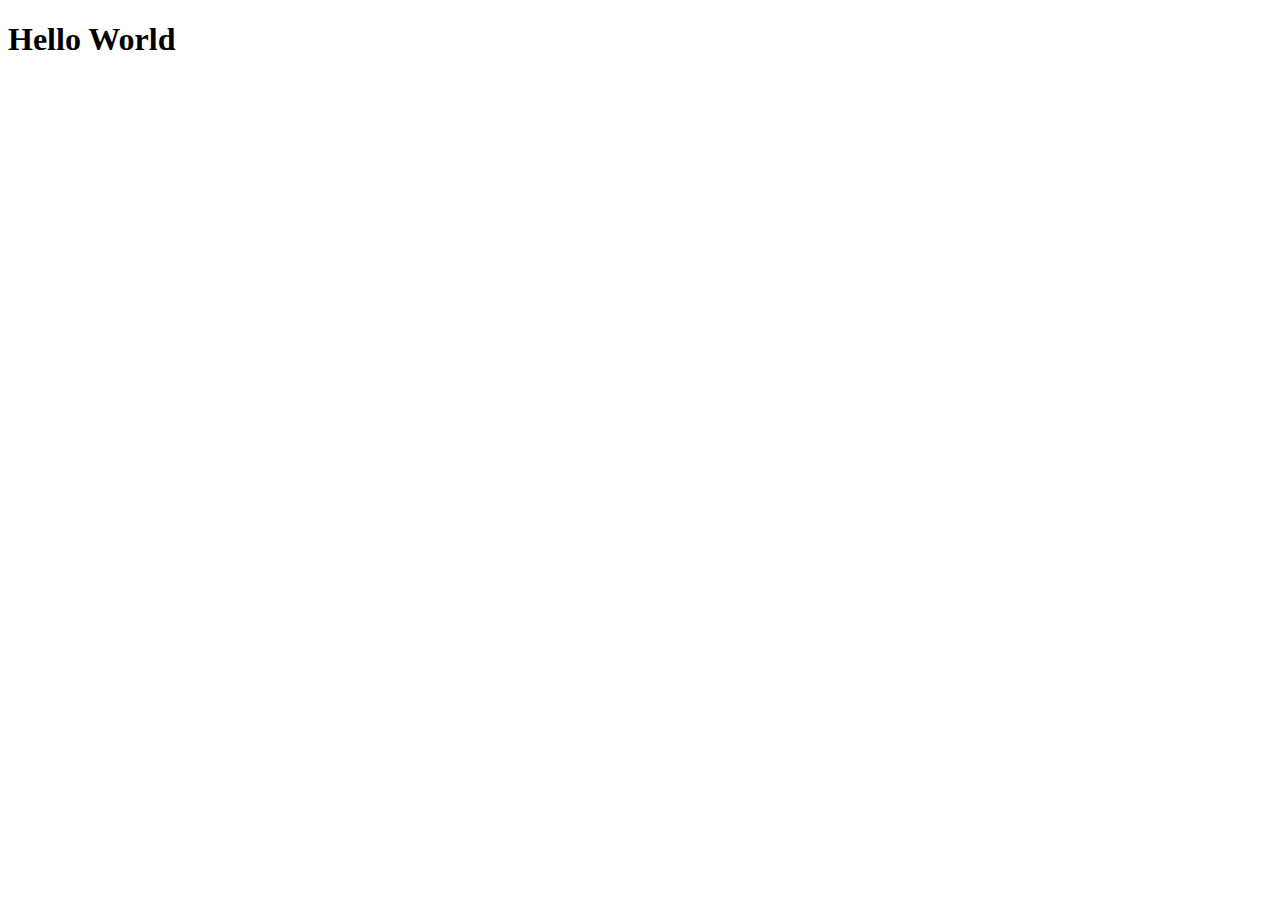
==== index.html @ b6302e33 "Created base files" ====
<!DOCTYPE html>
<html lang="en">
<head>
    <meta charset="UTF-8">
    <meta http-equiv="X-UA-Compatible" content="IE=edge">
    <meta name="viewport" content="width=device-width, initial-scale=1.0">
    <title>Urugourmet | Home</title>
    <link rel="stylesheet" href="/css/style.css">
    <script src="/js/main.js" type="module"></script>
</head>
<body>
    <h1>Hello World</h1>
</body>
</html>
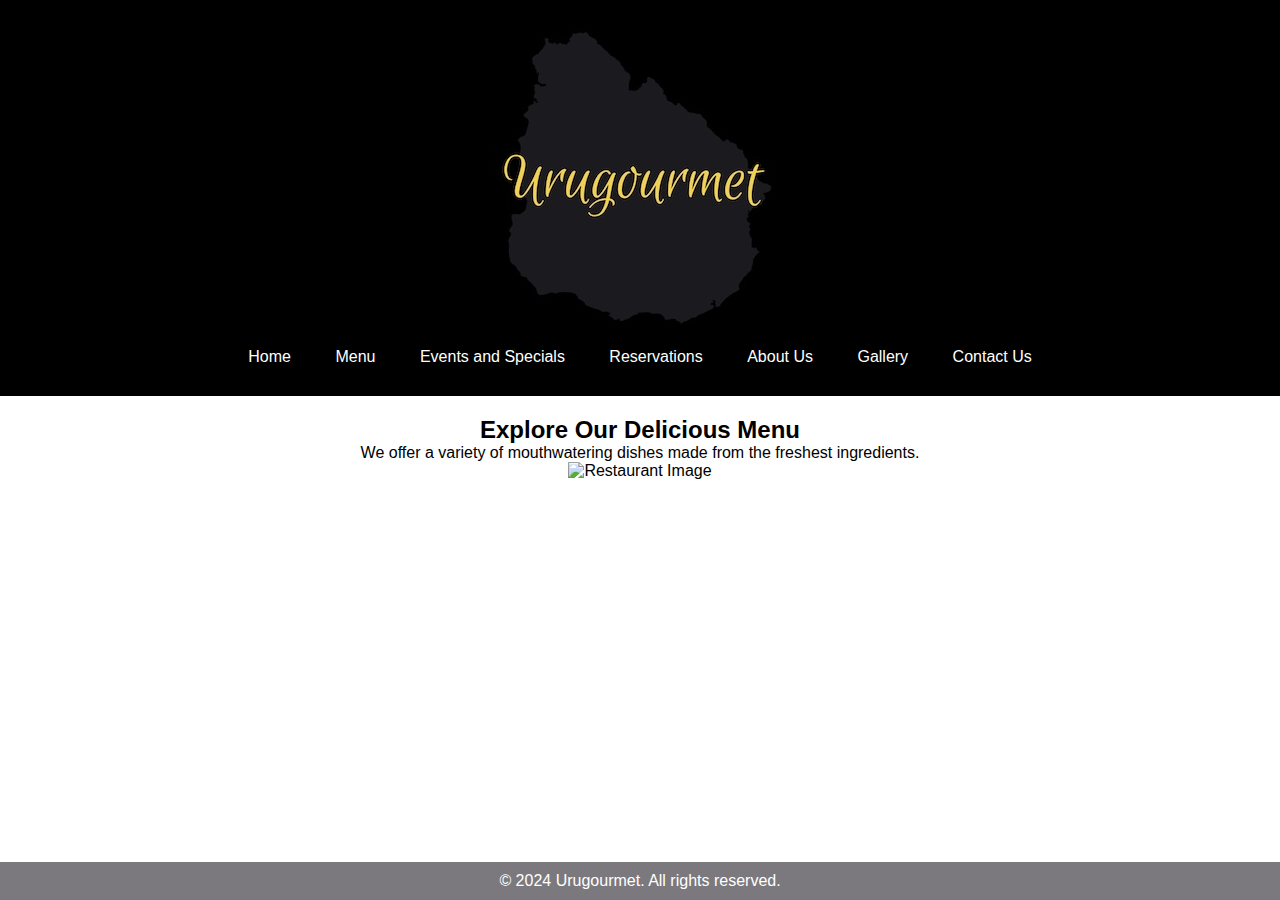
==== commit 8a3bfda7: "Creating home page" ====
--- a/index.html
+++ b/index.html
@@ -9,6 +9,25 @@
     <script src="/js/main.js" type="module"></script>
 </head>
 <body>
-    <h1>Hello World</h1>
+    <header>
+        <a href="index.html"><img src="/images/Urugourmet_logo.jpg" alt="The Urugourmet logo"></a>
+        <nav>
+            <a href="">Home</a>
+            <a href="">Menu</a>
+            <a href="">Events and Specials</a>
+            <a href="">Reservations</a>
+            <a href="">About Us</a>
+            <a href="">Gallery</a>
+            <a href="">Contact Us</a>
+        </nav>
+    </header>
+    <div class="main-content">
+        <h2>Explore Our Delicious Menu</h2>
+        <p>We offer a variety of mouthwatering dishes made from the freshest ingredients.</p>
+        <img src="restaurant.jpg" alt="Restaurant Image" style="max-width: 100%; height: auto;">
+    </div>
+    <footer>
+        <p>&copy; 2024 Urugourmet. All rights reserved.</p>
+    </footer>
 </body>
 </html>--- a/css/style.css
+++ b/css/style.css
@@ -0,0 +1,42 @@
+* {
+    margin: 0;
+    padding: 0;
+}
+@import url('https://fonts.googleapis.com/css2?family=Euphoria+Script&family=Open+Sans:ital,wght@0,300..800;1,300..800&display=swap');
+
+body {
+    font-family: "Open-sans", sans-serif;
+    margin: 0;
+    padding: 0;
+}
+header {
+    background-color: #000000;
+    padding: 20px;
+    text-align: center;
+}
+nav {
+    background-color: #000000;
+    padding: 10px 0;
+    text-align: center;
+}
+nav a {
+    color: #ffffff;
+    text-decoration: none;
+    padding: 10px 20px;
+}
+nav a:hover {
+    background-color: #495057;
+}
+.main-content {
+    padding: 20px;
+    text-align: center;
+}
+footer {
+    background-color: #7B797E;
+    color: #ffffff;
+    text-align: center;
+    padding: 10px 0;
+    position: fixed;
+    bottom: 0;
+    width: 100%;
+}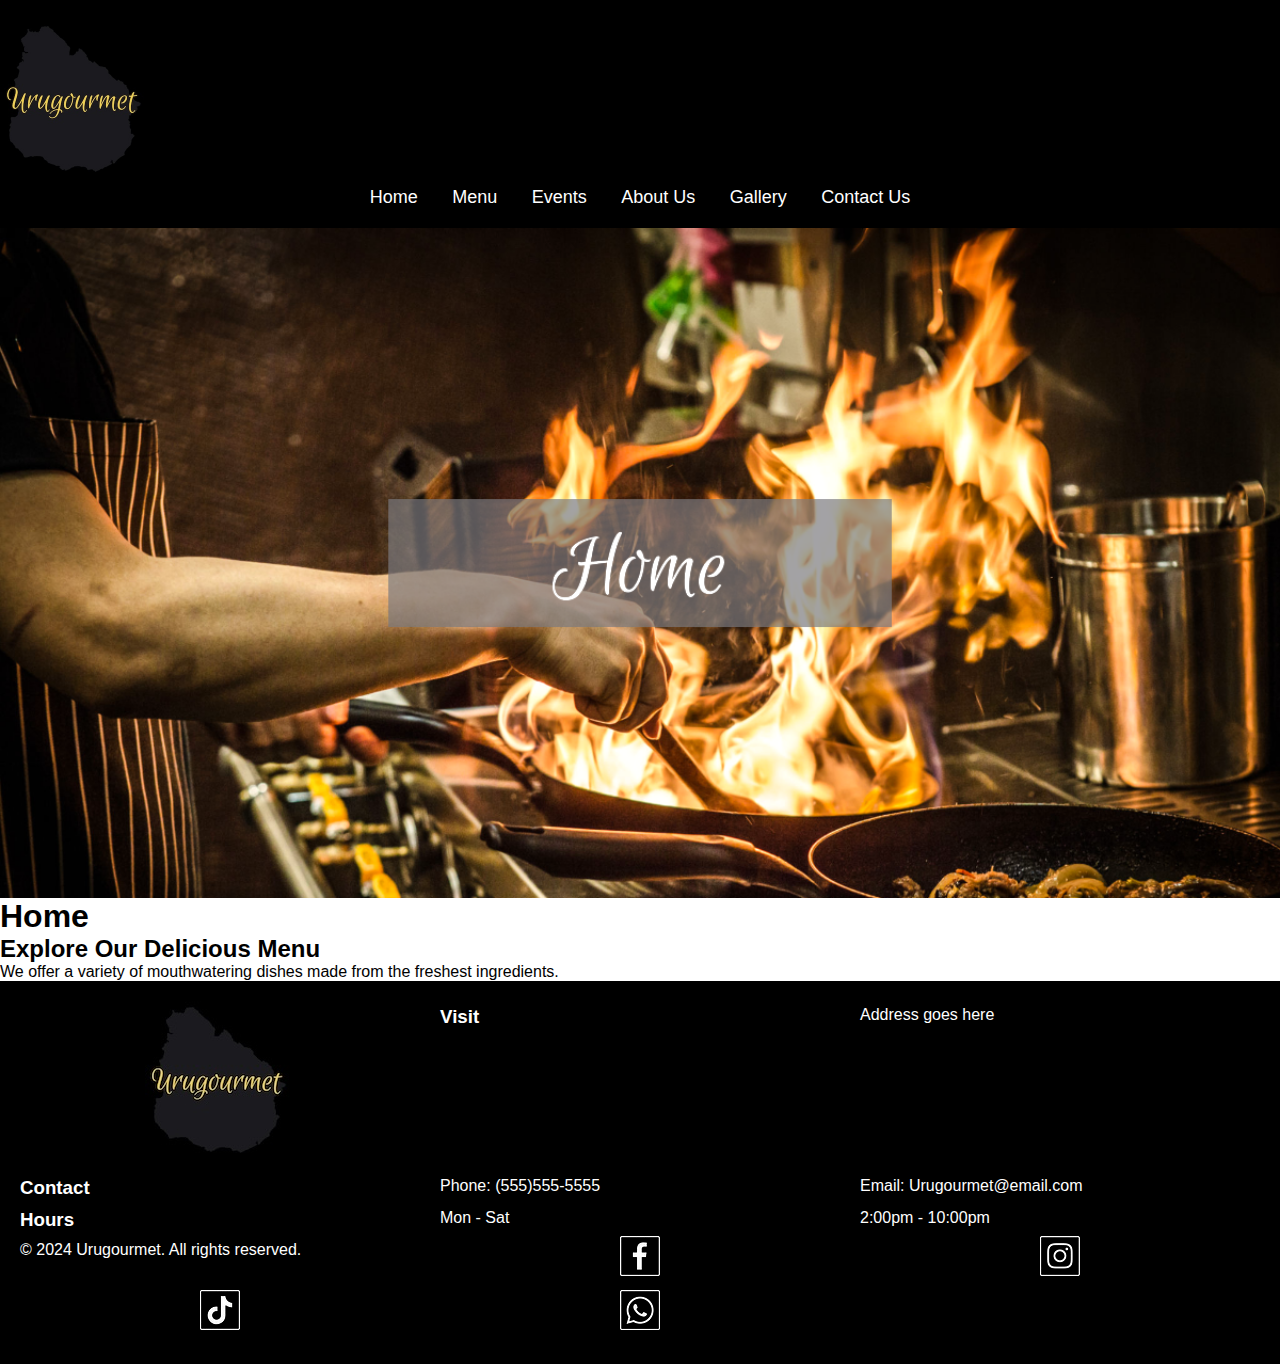
==== commit ee1486ce: "Added images for each page" ====
--- a/index.html
+++ b/index.html
@@ -9,25 +9,17 @@
     <script src="/js/main.js" type="module"></script>
 </head>
 <body>
-    <header>
-        <a href="index.html"><img src="/images/Urugourmet_logo.jpg" alt="The Urugourmet logo"></a>
-        <nav>
-            <a href="">Home</a>
-            <a href="">Menu</a>
-            <a href="">Events and Specials</a>
-            <a href="">Reservations</a>
-            <a href="">About Us</a>
-            <a href="">Gallery</a>
-            <a href="">Contact Us</a>
-        </nav>
-    </header>
+    <!-- Container for the header -->
+    <div id="headerContainer"></div>
+
     <div class="main-content">
+        <img src="images/home.png" alt="Image of a chef cooking in the restaurant kitchen">
+        <h1>Home</h1>
         <h2>Explore Our Delicious Menu</h2>
         <p>We offer a variety of mouthwatering dishes made from the freshest ingredients.</p>
-        <img src="restaurant.jpg" alt="Restaurant Image" style="max-width: 100%; height: auto;">
     </div>
-    <footer>
-        <p>&copy; 2024 Urugourmet. All rights reserved.</p>
-    </footer>
+
+    <!-- Container for the footer -->
+    <div id="footerContainer"></div>
 </body>
 </html>--- a/css/style.css
+++ b/css/style.css
@@ -9,7 +9,7 @@
     margin: 0;
     padding: 0;
 }
-header {
+/* header {
     background-color: #000000;
     padding: 20px;
     text-align: center;
@@ -26,17 +26,219 @@
 }
 nav a:hover {
     background-color: #495057;
-}
+} */
+
+/* Style for the header */
+header {
+    background-color: #000000; /* Change the background color as needed */
+    padding: 20px 0; /* Adjust the padding as needed */
+    box-shadow: 0 2px 4px rgba(0, 0, 0, 0.1); /* Add a subtle shadow */
+}
+
+/* Style for the logo */
+header img {
+    width: 150px; /* Adjust the width of the logo as needed */
+    height: auto;
+    display: block;
+}
+
+/* Style for the navigation links */
+nav {
+    text-align: center;
+    margin-top: 10px; /* Adjust the top margin as needed */
+}
+
+nav a {
+    text-decoration: none;
+    color: #ffffff; /* Change the color of the links as needed */
+    margin: 0 15px; /* Adjust the horizontal spacing between links as needed */
+    font-size: 18px; /* Adjust the font size as needed */
+}
+
+nav a:hover {
+    color: #555; /* Change the color of the links on hover as needed */
+}
+
+/* Style for the hamburger menu icon */
+.hamburger {
+    display: none; /* Initially hide the hamburger menu icon */
+}
+
+/* Media query for mobile devices */
+@media (max-width: 768px) {
+    nav {
+        display: none; /* Hide the navigation links on small screens */
+    }
+
+    .hamburger {
+        display: block; /* Display the hamburger menu icon */
+        position: absolute;
+        top: 20px;
+        right: 20px;
+        cursor: pointer;
+    }
+
+    .hamburger .bar {
+        width: 25px;
+        height: 3px;
+        background-color: #ffffff;
+        margin: 5px 0;
+        transition: 0.4s;
+    }
+
+    /* Rotate the bars to create the "close" icon */
+    .hamburger.active .bar:nth-child(1) {
+        transform: rotate(-45deg) translate(-6px, 5px);
+    }
+
+    .hamburger.active .bar:nth-child(2) {
+        opacity: 0;
+    }
+
+    .hamburger.active .bar:nth-child(3) {
+        transform: rotate(45deg) translate(-6px, -5px);
+    }
+
+    /* Display the navigation links when the hamburger menu is active */
+    nav.active {
+        display: block;
+        position: absolute;
+        top: 70px; /* Adjust as needed */
+        right: 0px; /* Adjust as needed */
+        background-color: #000000; /* Adjust as needed */
+        padding: 10px; /* Adjust as needed */
+        border-radius: 5px; /* Adjust as needed */
+        box-shadow: 0 2px 4px rgba(0, 0, 0, 0.1); /* Add a subtle shadow */
+    }
+
+    nav.active a {
+        display: block;
+        margin-bottom: 10px; /* Adjust as needed */
+    }
+}
+
+
+
+
+
 .main-content {
+    width: 100%;
+}
+
+.main-content img {
+    width: 100%;
+    height: auto;
+    display: block; /* remove extra space below inline images */
+}
+
+footer {
+    background-color: #000000;
+    color: #ffffff;
+    text-align: center;
+
+}
+
+/* Style for the container */
+#menuContainer {
+    max-width: 800px;
+    margin: 0 auto;
     padding: 20px;
-    text-align: center;
-}
+  }
+  
+  /* Style for each category */
+  .category {
+    margin-bottom: 30px;
+  }
+  
+  /* Style for category headings */
+  .category h2 {
+    text-align: center;
+    font-size: 1.5em;
+    margin-bottom: 10px;
+  }
+  
+  /* Style for menu items */
+  ul {
+    list-style-type: none;
+    padding: 0;
+  }
+  
+  ul li {
+    margin-bottom: 10px;
+  }
+  
+  /* Style for menu item names */
+  ul li strong {
+    font-size: 1.2em;
+  }
+  
+  /* Style for menu item descriptions */
+  ul li {
+    font-size: 1em;
+    line-height: 1.4;
+  }
+  
+
+  /* FOOTER */
+
 footer {
-    background-color: #7B797E;
-    color: #ffffff;
-    text-align: center;
-    padding: 10px 0;
-    position: fixed;
-    bottom: 0;
-    width: 100%;
-}+    padding: 20px;
+    display: grid;
+    grid-template-columns: repeat(3, 1fr);
+    grid-column-gap: 20px;
+    text-align: center;
+}
+
+footer a {
+    text-decoration: none;
+}
+
+footer img {
+    max-width: 100%;
+    height: auto;
+    margin-bottom: 10px;
+    grid-column: 1 / span 1;
+    grid-row: 1 / span 3; /* Adjust the number of rows as needed */
+}
+
+footer p, footer h3 {
+    margin: 5px 0;
+    text-align: left;
+}
+
+footer .address {
+    grid-column: 2 / span 1;
+    grid-row: 1 / span 1;
+}
+
+footer .contact {
+    grid-column: 2 / span 1;
+    grid-row: 2 / span 1;
+}
+
+footer .hours {
+    grid-column: 2 / span 1;
+    grid-row: 3 / span 1;
+}
+
+footer input[type="email"], footer button[type="submit"] {
+    padding: 5px;
+    width: calc(100% - 10px); /* Adjust width as needed */
+    margin-bottom: 10px;
+}
+
+footer button[type="submit"] {
+    background-color: #4CAF50;
+    color: white;
+    border: none;
+    cursor: pointer;
+}
+
+footer button[type="submit"]:hover {
+    background-color: #45a049;
+}
+
+footer .social-media {
+    margin-top: 10px;
+    grid-column: 3 / span 1;
+}
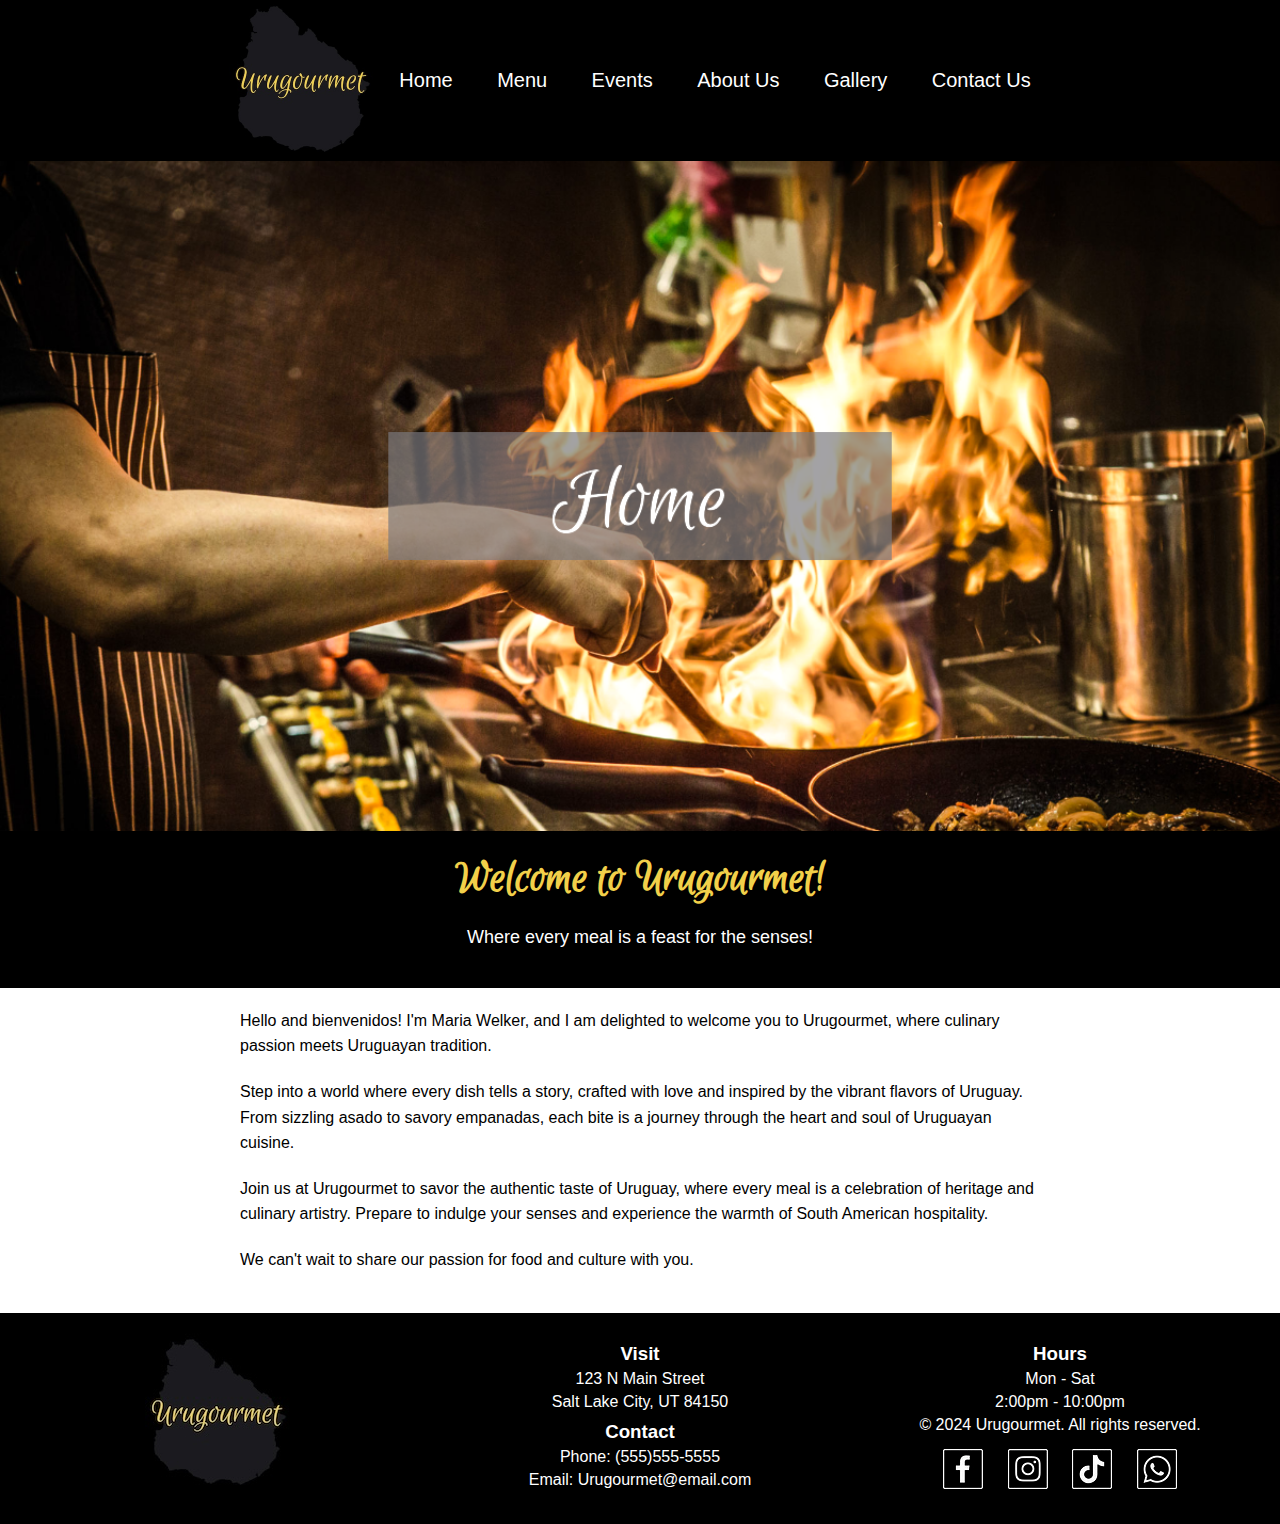
==== commit eea7344c: "added gallery page amongst other things" ====
--- a/index.html
+++ b/index.html
@@ -1,25 +1,51 @@
 <!DOCTYPE html>
 <html lang="en">
+
 <head>
     <meta charset="UTF-8">
     <meta http-equiv="X-UA-Compatible" content="IE=edge">
     <meta name="viewport" content="width=device-width, initial-scale=1.0">
     <title>Urugourmet | Home</title>
+    <link rel="preconnect" href="https://fonts.googleapis.com">
+    <link rel="preconnect" href="https://fonts.gstatic.com" crossorigin>
+    <link
+        href="https://fonts.googleapis.com/css2?family=Euphoria+Script&family=Open+Sans:ital,wght@0,300..800;1,300..800&display=swap"
+        rel="stylesheet">
     <link rel="stylesheet" href="/css/style.css">
     <script src="/js/main.js" type="module"></script>
 </head>
+
 <body>
     <!-- Container for the header -->
     <div id="headerContainer"></div>
 
     <div class="main-content">
         <img src="images/home.png" alt="Image of a chef cooking in the restaurant kitchen">
-        <h1>Home</h1>
-        <h2>Explore Our Delicious Menu</h2>
-        <p>We offer a variety of mouthwatering dishes made from the freshest ingredients.</p>
+        <div class="container-head">
+            <h1 class="h1-head">Welcome to Urugourmet!</h1>
+            <p>
+                Where every meal is a feast for the senses!
+            </p>
+        </div>
+        <div class="about-content">
+            <p>Hello and bienvenidos! I'm Maria Welker, and I am delighted to welcome you to Urugourmet, where culinary
+                passion meets Uruguayan tradition.
+            </p>
+            <p>Step into a world where every dish tells a story, crafted with love and inspired by the vibrant flavors
+                of Uruguay. From sizzling asado to savory empanadas, each bite is a journey through the heart and soul
+                of Uruguayan cuisine.
+            </p>
+            <p>Join us at Urugourmet to savor the authentic taste of Uruguay, where every meal is a celebration of
+                heritage and culinary artistry. Prepare to indulge your senses and experience the warmth of South
+                American hospitality.
+            </p>
+            <p>We can't wait to share our passion for food and culture with you.
+            </p>
+        </div>
     </div>
 
     <!-- Container for the footer -->
     <div id="footerContainer"></div>
 </body>
+
 </html>--- a/css/style.css
+++ b/css/style.css
@@ -2,62 +2,43 @@
     margin: 0;
     padding: 0;
 }
-@import url('https://fonts.googleapis.com/css2?family=Euphoria+Script&family=Open+Sans:ital,wght@0,300..800;1,300..800&display=swap');
 
 body {
     font-family: "Open-sans", sans-serif;
     margin: 0;
     padding: 0;
 }
-/* header {
-    background-color: #000000;
-    padding: 20px;
-    text-align: center;
-}
-nav {
-    background-color: #000000;
-    padding: 10px 0;
-    text-align: center;
-}
-nav a {
-    color: #ffffff;
-    text-decoration: none;
-    padding: 10px 20px;
-}
-nav a:hover {
-    background-color: #495057;
-} */
 
 /* Style for the header */
 header {
     background-color: #000000; /* Change the background color as needed */
-    padding: 20px 0; /* Adjust the padding as needed */
-    box-shadow: 0 2px 4px rgba(0, 0, 0, 0.1); /* Add a subtle shadow */
+    display: flex; /* Use flexbox */
+    align-items: center; /* Center items vertically */
+    justify-content: center; /* Distribute items evenly */
 }
 
 /* Style for the logo */
 header img {
     width: 150px; /* Adjust the width of the logo as needed */
     height: auto;
-    display: block;
 }
 
 /* Style for the navigation links */
 nav {
     text-align: center;
-    margin-top: 10px; /* Adjust the top margin as needed */
 }
 
 nav a {
     text-decoration: none;
     color: #ffffff; /* Change the color of the links as needed */
-    margin: 0 15px; /* Adjust the horizontal spacing between links as needed */
-    font-size: 18px; /* Adjust the font size as needed */
+    margin: 0 20px; /* Adjust the horizontal spacing between links as needed */
+    font-size: 20px; /* Adjust the font size as needed */
 }
 
 nav a:hover {
-    color: #555; /* Change the color of the links on hover as needed */
-}
+    color: #F2D04A; /* Change the color of the links on hover as needed */
+}
+
 
 /* Style for the hamburger menu icon */
 .hamburger {
@@ -79,8 +60,8 @@
     }
 
     .hamburger .bar {
-        width: 25px;
-        height: 3px;
+        width: 40px;
+        height: 5px;
         background-color: #ffffff;
         margin: 5px 0;
         transition: 0.4s;
@@ -88,7 +69,7 @@
 
     /* Rotate the bars to create the "close" icon */
     .hamburger.active .bar:nth-child(1) {
-        transform: rotate(-45deg) translate(-6px, 5px);
+        transform: rotate(-45deg) translate(-9px, 5px);
     }
 
     .hamburger.active .bar:nth-child(2) {
@@ -96,7 +77,7 @@
     }
 
     .hamburger.active .bar:nth-child(3) {
-        transform: rotate(45deg) translate(-6px, -5px);
+        transform: rotate(45deg) translate(-9px, -5px);
     }
 
     /* Display the navigation links when the hamburger menu is active */
@@ -138,7 +119,7 @@
 
 }
 
-/* Style for the container */
+/* Style for the menu container */
 #menuContainer {
     max-width: 800px;
     margin: 0 auto;
@@ -177,68 +158,342 @@
     font-size: 1em;
     line-height: 1.4;
   }
-  
-
-  /* FOOTER */
-
+
+  /* Style for About Us page */
+
+  .about-content {
+    max-width: 800px;
+    margin: 0 auto;
+    padding: 20px;
+}
+
+.about-content h1 {
+    font-size: 36px;
+    text-align: center;
+    margin-bottom: 20px;
+}
+
+.about-content p {
+    font-size: 16px;
+    line-height: 1.6;
+    margin-bottom: 20px;
+}
+
+/* Media Query for responsiveness */
+@media only screen and (max-width: 600px) {
+    .modal-content {
+        padding-top: 50%;
+    }
+    .about-content {
+        padding: 10px;
+    }
+    .about-content h1 {
+        font-size: 28px;
+    }
+    .about-content p {
+        font-size: 14px;
+    }
+}
+
+
+/* Contact Us Page */
+.contact-container {
+    width: 50%;
+    margin: 0 auto;
+}
+
+.contact-container h2 {
+    text-align: center;
+    margin: 20px;
+}
+
+input[type=text], textarea, select {
+    width: calc(100% - 24px); /* Adjusted width to accommodate padding and border */
+    padding: 12px;
+    border: 1px solid #ccc;
+    border-radius: 4px;
+    box-sizing: border-box;
+    margin-top: 6px;
+    margin-bottom: 16px;
+    resize: vertical;
+}
+
+input[type=number] {
+    /* Adjusted styles for number input */
+    width: calc(100% - 24px); /* Adjusted width to accommodate padding and border */
+    padding: 12px;
+    border: 1px solid #ccc;
+    border-radius: 4px;
+    box-sizing: border-box;
+    margin-top: 6px;
+    margin-bottom: 16px;
+    resize: vertical;
+}
+
+input[type=submit] {
+    background-color: #13359A;
+    color: white;
+    padding: 12px 20px;
+    border: none;
+    border-radius: 4px;
+    cursor: pointer;
+    width: calc(100% - 24px); /* Full width button */
+}
+
+input[type=submit]:hover {
+    background-color: #2058ff;
+}
+
+.form-group {
+    padding: 20px;
+    margin: 20px;
+    border: 1px solid #ccc;
+    border-radius: 5px;
+    background-color: #f2f2f2;
+}
+
+.i-font {
+    color: #7B797E;
+}
+
+.error {
+    color: red;
+}
+
+/* Media query for smaller screens */
+@media screen and (max-width: 600px) {
+    .contact-container {
+        width: 90%;
+    }
+
+    input[type=text], input[type=number], textarea, select {
+        width: calc(100% - 20px); /* Adjusted width for smaller screens */
+        padding: 10px; /* Reduced padding */
+        margin-bottom: 10px; /* Reduced bottom margin */
+    }
+    
+    input[type=submit] {
+        padding: 10px 20px; /* Reduced padding */
+    }
+
+    .form-group {
+        padding: 10px; /* Reduced padding */
+        margin: 10px; /* Reduced margin */
+    }
+}
+
+
+
+
+/* Gallery Page */
+
+.gallery {
+    display: grid;
+    grid-template-columns: repeat(auto-fit, minmax(250px, 1fr));
+    grid-gap: 10px;
+    padding: 20px;
+}
+
+.gallery img {
+    width: 100%;
+    height: auto;
+    border-radius: 5px;
+    cursor: pointer;
+}
+
+@media screen and (max-width: 767px) {
+    .gallery {
+        grid-template-columns: repeat(2, 1fr); /* Display 2 images per row */
+    }
+    .single-row-image {
+        grid-column: span 2; /* Span two columns */
+    }
+
+}
+
+
+.modal {
+    display: none;
+    position: fixed;
+    z-index: 1;
+    padding-top: 50px;
+    padding-bottom: 50px;
+    left: 0;
+    top: 0;
+    width: 100%;
+    height: 100%;
+    overflow: auto;
+    background-color: rgba(0, 0, 0, 0.9);
+}
+
+.modal-content {
+    margin: auto;
+    display: block;
+    width: 80%;
+    max-width: 700px;
+}
+
+.modal-content img {
+    width: 100%;
+}
+
+.close {
+    position: absolute;
+    top: 15px;
+    right: 35px;
+    color: #ffffff;
+    font-size: 40px;
+    font-weight: bold;
+    cursor: pointer;
+}
+
+.close:hover,
+.close:focus {
+    color: #F2D04A;
+    text-decoration: none;
+    cursor: pointer;
+}
+
+
+
+/* Events Page */
+.container-head {
+    background-color: #000000;
+    color: #ffffff;
+    text-align: center;
+    padding: 20px;
+    margin: auto;
+}
+
+.container-head .h1-head {
+    color: #F2D04A;
+    font-size: 3em;
+    font-family: "Euphoria Script",
+    cursive;
+}
+
+.container-head p {
+    max-width: 800px;
+    margin: auto;
+    padding: 20px;
+    font-size: 18px;
+}
+
+.events-container {
+    max-width: 800px;
+    margin: 0 auto;
+    padding: 20px;
+    display: grid;
+    grid-template-columns: repeat(2, 1fr);
+    grid-column-gap: 20px;
+}
+
+.left-column {
+    grid-column: 1 / span 1;
+    text-align: left;
+}
+
+.right-column {
+    grid-column: 2 / span 1;
+    text-align: center;
+}
+
+.events-container h3 {
+    font-size: 24px;
+    color: #333;
+    text-align: center;
+}
+
+.events-container p {
+    font-size: 18px;
+    line-height: 1.6;
+    margin-bottom: 20px;
+}
+
+.events-container img {
+    max-width: 100%;
+    border-radius: 5px;
+    margin-bottom: 10px;
+}
+
+.events-container a {
+    color: #007bff;
+    text-decoration: none;
+}
+
+.events-container a:hover {
+    text-decoration: underline;
+}
+
+/* Media Query for responsiveness */
+@media only screen and (max-width: 600px) {
+    .container-head .h1-head {
+        font-size: 1.5em;
+    }
+    .container-head p {
+        font-size: 1em;
+    }
+    .events-container {
+        grid-template-columns: 1fr; /* Switch to one column layout */
+    }
+
+    .right-column {
+        grid-column: auto; /* Reset grid column to auto for one column layout */
+        text-align: left; /* Align text to left in one column layout */
+    }
+    .left-column img {
+        grid-row-end: auto;
+    }
+}
+
+
+
+
+  
+
+  /* Footer Page */
 footer {
     padding: 20px;
-    display: grid;
-    grid-template-columns: repeat(3, 1fr);
-    grid-column-gap: 20px;
-    text-align: center;
-}
-
-footer a {
-    text-decoration: none;
+    text-align: center;
 }
 
 footer img {
     max-width: 100%;
     height: auto;
     margin-bottom: 10px;
-    grid-column: 1 / span 1;
-    grid-row: 1 / span 3; /* Adjust the number of rows as needed */
-}
-
-footer p, footer h3 {
+}
+
+footer h3 {
+    margin: 10px 0 5px;
+}
+
+footer p {
     margin: 5px 0;
-    text-align: left;
-}
-
-footer .address {
-    grid-column: 2 / span 1;
-    grid-row: 1 / span 1;
-}
-
-footer .contact {
-    grid-column: 2 / span 1;
-    grid-row: 2 / span 1;
-}
-
-footer .hours {
-    grid-column: 2 / span 1;
-    grid-row: 3 / span 1;
-}
-
-footer input[type="email"], footer button[type="submit"] {
-    padding: 5px;
-    width: calc(100% - 10px); /* Adjust width as needed */
-    margin-bottom: 10px;
-}
-
-footer button[type="submit"] {
-    background-color: #4CAF50;
-    color: white;
-    border: none;
-    cursor: pointer;
-}
-
-footer button[type="submit"]:hover {
-    background-color: #45a049;
-}
-
-footer .social-media {
-    margin-top: 10px;
-    grid-column: 3 / span 1;
-}
+}
+
+footer a {
+    text-decoration: none;
+    color: #ffffff;
+}
+
+footer a:hover {
+    color: #F2D04A;
+}
+
+.social-media {
+    margin: 10px;
+}
+
+@media only screen and (min-width: 768px) {
+    footer {
+        display: grid;
+        grid-template-columns: repeat(3, 1fr);
+        grid-column-gap: 20px;
+        align-items: flex-start;
+        justify-content: center;
+    }
+
+    .ft-left, .ft-center, .ft-right {
+        width: 100%;
+    }
+}
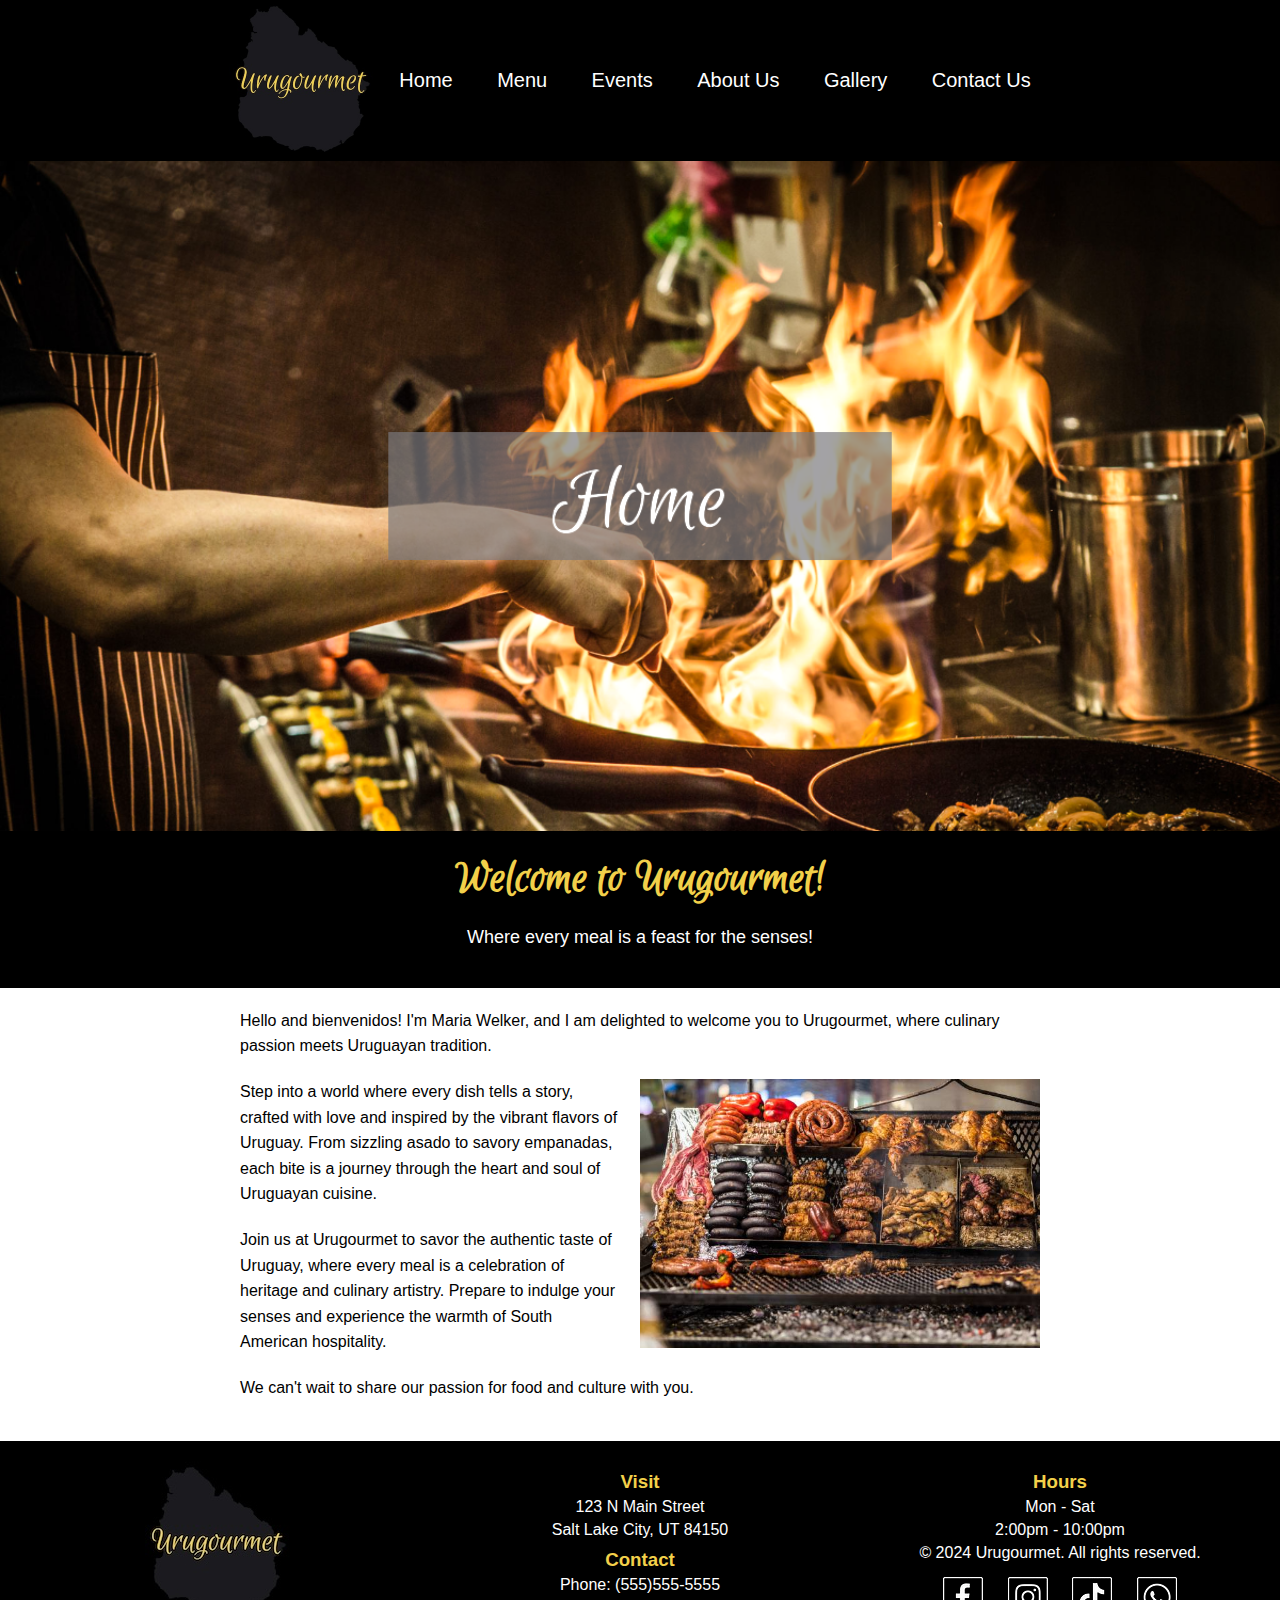
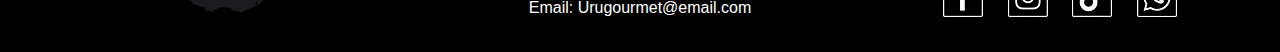
==== commit 1e22e142: "Added final touches to the website" ====
--- a/index.html
+++ b/index.html
@@ -27,21 +27,16 @@
                 Where every meal is a feast for the senses!
             </p>
         </div>
-        <div class="about-content">
-            <p>Hello and bienvenidos! I'm Maria Welker, and I am delighted to welcome you to Urugourmet, where culinary
-                passion meets Uruguayan tradition.
-            </p>
-            <p>Step into a world where every dish tells a story, crafted with love and inspired by the vibrant flavors
-                of Uruguay. From sizzling asado to savory empanadas, each bite is a journey through the heart and soul
-                of Uruguayan cuisine.
-            </p>
-            <p>Join us at Urugourmet to savor the authentic taste of Uruguay, where every meal is a celebration of
-                heritage and culinary artistry. Prepare to indulge your senses and experience the warmth of South
-                American hospitality.
-            </p>
-            <p>We can't wait to share our passion for food and culture with you.
-            </p>
+        <div class="index-content">
+            <p>Hello and bienvenidos! I'm Maria Welker, and I am delighted to welcome you to Urugourmet, where culinary passion meets Uruguayan tradition.</p>
+            <div class="image-container">
+                <img class="home-image" src="images/home-image.jpg" alt="Outside picture of the restaurant">
+            </div>
+            <p>Step into a world where every dish tells a story, crafted with love and inspired by the vibrant flavors of Uruguay. From sizzling asado to savory empanadas, each bite is a journey through the heart and soul of Uruguayan cuisine.</p>
+            <p>Join us at Urugourmet to savor the authentic taste of Uruguay, where every meal is a celebration of heritage and culinary artistry. Prepare to indulge your senses and experience the warmth of South American hospitality.</p>
+            <p>We can't wait to share our passion for food and culture with you.</p>
         </div>
+        
     </div>
 
     <!-- Container for the footer -->
--- a/css/style.css
+++ b/css/style.css
@@ -11,48 +11,46 @@
 
 /* Style for the header */
 header {
-    background-color: #000000; /* Change the background color as needed */
-    display: flex; /* Use flexbox */
-    align-items: center; /* Center items vertically */
-    justify-content: center; /* Distribute items evenly */
-}
-
-/* Style for the logo */
+    background-color: #000000; 
+    display: flex; 
+    align-items: center; 
+    justify-content: center; 
+}
+
 header img {
-    width: 150px; /* Adjust the width of the logo as needed */
+    width: 150px; 
     height: auto;
 }
 
-/* Style for the navigation links */
 nav {
     text-align: center;
 }
 
 nav a {
     text-decoration: none;
-    color: #ffffff; /* Change the color of the links as needed */
-    margin: 0 20px; /* Adjust the horizontal spacing between links as needed */
-    font-size: 20px; /* Adjust the font size as needed */
+    color: #ffffff; 
+    margin: 0 20px; 
+    font-size: 20px; 
 }
 
 nav a:hover {
-    color: #F2D04A; /* Change the color of the links on hover as needed */
+    color: #F2D04A; 
 }
 
 
 /* Style for the hamburger menu icon */
 .hamburger {
-    display: none; /* Initially hide the hamburger menu icon */
+    display: none; 
 }
 
 /* Media query for mobile devices */
 @media (max-width: 768px) {
     nav {
-        display: none; /* Hide the navigation links on small screens */
+        display: none; 
     }
 
     .hamburger {
-        display: block; /* Display the hamburger menu icon */
+        display: block; 
         position: absolute;
         top: 20px;
         right: 20px;
@@ -67,7 +65,6 @@
         transition: 0.4s;
     }
 
-    /* Rotate the bars to create the "close" icon */
     .hamburger.active .bar:nth-child(1) {
         transform: rotate(-45deg) translate(-9px, 5px);
     }
@@ -80,21 +77,20 @@
         transform: rotate(45deg) translate(-9px, -5px);
     }
 
-    /* Display the navigation links when the hamburger menu is active */
     nav.active {
         display: block;
         position: absolute;
-        top: 70px; /* Adjust as needed */
-        right: 0px; /* Adjust as needed */
-        background-color: #000000; /* Adjust as needed */
-        padding: 10px; /* Adjust as needed */
-        border-radius: 5px; /* Adjust as needed */
-        box-shadow: 0 2px 4px rgba(0, 0, 0, 0.1); /* Add a subtle shadow */
+        top: 70px; 
+        right: 0px; 
+        background-color: #000000; 
+        padding: 10px; 
+        border-radius: 5px; 
+        box-shadow: 0 2px 4px rgba(0, 0, 0, 0.1); 
     }
 
     nav.active a {
         display: block;
-        margin-bottom: 10px; /* Adjust as needed */
+        margin-bottom: 10px; 
     }
 }
 
@@ -109,7 +105,7 @@
 .main-content img {
     width: 100%;
     height: auto;
-    display: block; /* remove extra space below inline images */
+    display: block; 
 }
 
 footer {
@@ -118,6 +114,7 @@
     text-align: center;
 
 }
+
 
 /* Style for the menu container */
 #menuContainer {
@@ -126,19 +123,16 @@
     padding: 20px;
   }
   
-  /* Style for each category */
   .category {
     margin-bottom: 30px;
   }
   
-  /* Style for category headings */
   .category h2 {
     text-align: center;
     font-size: 1.5em;
     margin-bottom: 10px;
   }
   
-  /* Style for menu items */
   ul {
     list-style-type: none;
     padding: 0;
@@ -148,19 +142,17 @@
     margin-bottom: 10px;
   }
   
-  /* Style for menu item names */
   ul li strong {
     font-size: 1.2em;
   }
   
-  /* Style for menu item descriptions */
   ul li {
     font-size: 1em;
     line-height: 1.4;
   }
 
+
   /* Style for About Us page */
-
   .about-content {
     max-width: 800px;
     margin: 0 auto;
@@ -171,6 +163,10 @@
     font-size: 36px;
     text-align: center;
     margin-bottom: 20px;
+}
+.about-content .home-image {
+    width: 50%;
+    margin: auto;
 }
 
 .about-content p {
@@ -179,21 +175,39 @@
     margin-bottom: 20px;
 }
 
-/* Media Query for responsiveness */
-@media only screen and (max-width: 600px) {
-    .modal-content {
-        padding-top: 50%;
-    }
-    .about-content {
-        padding: 10px;
-    }
-    .about-content h1 {
-        font-size: 28px;
-    }
-    .about-content p {
-        font-size: 14px;
-    }
-}
+/* Style for Index Page */
+.index-content {
+    max-width: 800px;
+    margin: 0 auto;
+    padding: 20px;
+    overflow: hidden; 
+}
+
+.index-content h1 {
+    font-size: 36px;
+    text-align: center;
+    margin-bottom: 20px;
+}
+
+.index-content .image-container {
+    float: right; 
+    width: 50%; 
+    margin-left: 20px; 
+}
+
+.index-content .home-image {
+    width: 100%; 
+    height: auto;
+    display: block;
+}
+
+.index-content p {
+    font-size: 16px;
+    line-height: 1.6;
+    margin-bottom: 20px;
+}
+
+
 
 
 /* Contact Us Page */
@@ -208,7 +222,7 @@
 }
 
 input[type=text], textarea, select {
-    width: calc(100% - 24px); /* Adjusted width to accommodate padding and border */
+    width: calc(100% - 24px); 
     padding: 12px;
     border: 1px solid #ccc;
     border-radius: 4px;
@@ -219,8 +233,7 @@
 }
 
 input[type=number] {
-    /* Adjusted styles for number input */
-    width: calc(100% - 24px); /* Adjusted width to accommodate padding and border */
+    width: calc(100% - 24px); 
     padding: 12px;
     border: 1px solid #ccc;
     border-radius: 4px;
@@ -237,7 +250,7 @@
     border: none;
     border-radius: 4px;
     cursor: pointer;
-    width: calc(100% - 24px); /* Full width button */
+    width: calc(100% - 24px); 
 }
 
 input[type=submit]:hover {
@@ -260,33 +273,12 @@
     color: red;
 }
 
-/* Media query for smaller screens */
-@media screen and (max-width: 600px) {
-    .contact-container {
-        width: 90%;
-    }
-
-    input[type=text], input[type=number], textarea, select {
-        width: calc(100% - 20px); /* Adjusted width for smaller screens */
-        padding: 10px; /* Reduced padding */
-        margin-bottom: 10px; /* Reduced bottom margin */
-    }
-    
-    input[type=submit] {
-        padding: 10px 20px; /* Reduced padding */
-    }
-
-    .form-group {
-        padding: 10px; /* Reduced padding */
-        margin: 10px; /* Reduced margin */
-    }
-}
+
 
 
 
 
 /* Gallery Page */
-
 .gallery {
     display: grid;
     grid-template-columns: repeat(auto-fit, minmax(250px, 1fr));
@@ -303,10 +295,10 @@
 
 @media screen and (max-width: 767px) {
     .gallery {
-        grid-template-columns: repeat(2, 1fr); /* Display 2 images per row */
+        grid-template-columns: repeat(2, 1fr); 
     }
     .single-row-image {
-        grid-column: span 2; /* Span two columns */
+        grid-column: span 2; 
     }
 
 }
@@ -395,7 +387,7 @@
 
 .right-column {
     grid-column: 2 / span 1;
-    text-align: center;
+    text-align: left;
 }
 
 .events-container h3 {
@@ -425,26 +417,7 @@
     text-decoration: underline;
 }
 
-/* Media Query for responsiveness */
-@media only screen and (max-width: 600px) {
-    .container-head .h1-head {
-        font-size: 1.5em;
-    }
-    .container-head p {
-        font-size: 1em;
-    }
-    .events-container {
-        grid-template-columns: 1fr; /* Switch to one column layout */
-    }
-
-    .right-column {
-        grid-column: auto; /* Reset grid column to auto for one column layout */
-        text-align: left; /* Align text to left in one column layout */
-    }
-    .left-column img {
-        grid-row-end: auto;
-    }
-}
+
 
 
 
@@ -465,6 +438,7 @@
 
 footer h3 {
     margin: 10px 0 5px;
+    color: #F2D04A;
 }
 
 footer p {
@@ -497,3 +471,69 @@
         width: 100%;
     }
 }
+
+/* Media Query for responsiveness */
+@media only screen and (max-width: 600px) {
+    .modal-content {
+        padding-top: 50%;
+    }
+    .about-content {
+        padding: 10px;
+    }
+    .about-content h1 {
+        font-size: 28px;
+    }
+    .about-content p {
+        font-size: 14px;
+    }
+    
+    .index-content {
+        padding: 10px;
+    }
+    .index-content h1 {
+        font-size: 28px;
+    }
+    .index-content p {
+        font-size: 14px;
+    }
+    .index-content .image-container {
+        float: none; 
+        width: 100%; 
+        margin-left: 0; 
+        text-align: center; 
+    }
+
+    .contact-container {
+        width: 90%;
+    }
+    input[type=text], input[type=number], textarea, select {
+        width: calc(100% - 20px); 
+        padding: 10px; 
+        margin-bottom: 10px; 
+    }
+    input[type=submit] {
+        padding: 10px 20px; 
+    }
+    .form-group {
+        padding: 10px; 
+        margin: 10px; 
+    }
+
+    
+    .container-head .h1-head {
+        font-size: 1.5em;
+    }
+    .container-head p {
+        font-size: 1em;
+    }
+    .events-container {
+        grid-template-columns: 1fr; 
+    }
+    .right-column {
+        grid-column: auto; 
+        text-align: left; 
+    }
+    .left-column img {
+        grid-row-end: auto;
+    }
+}